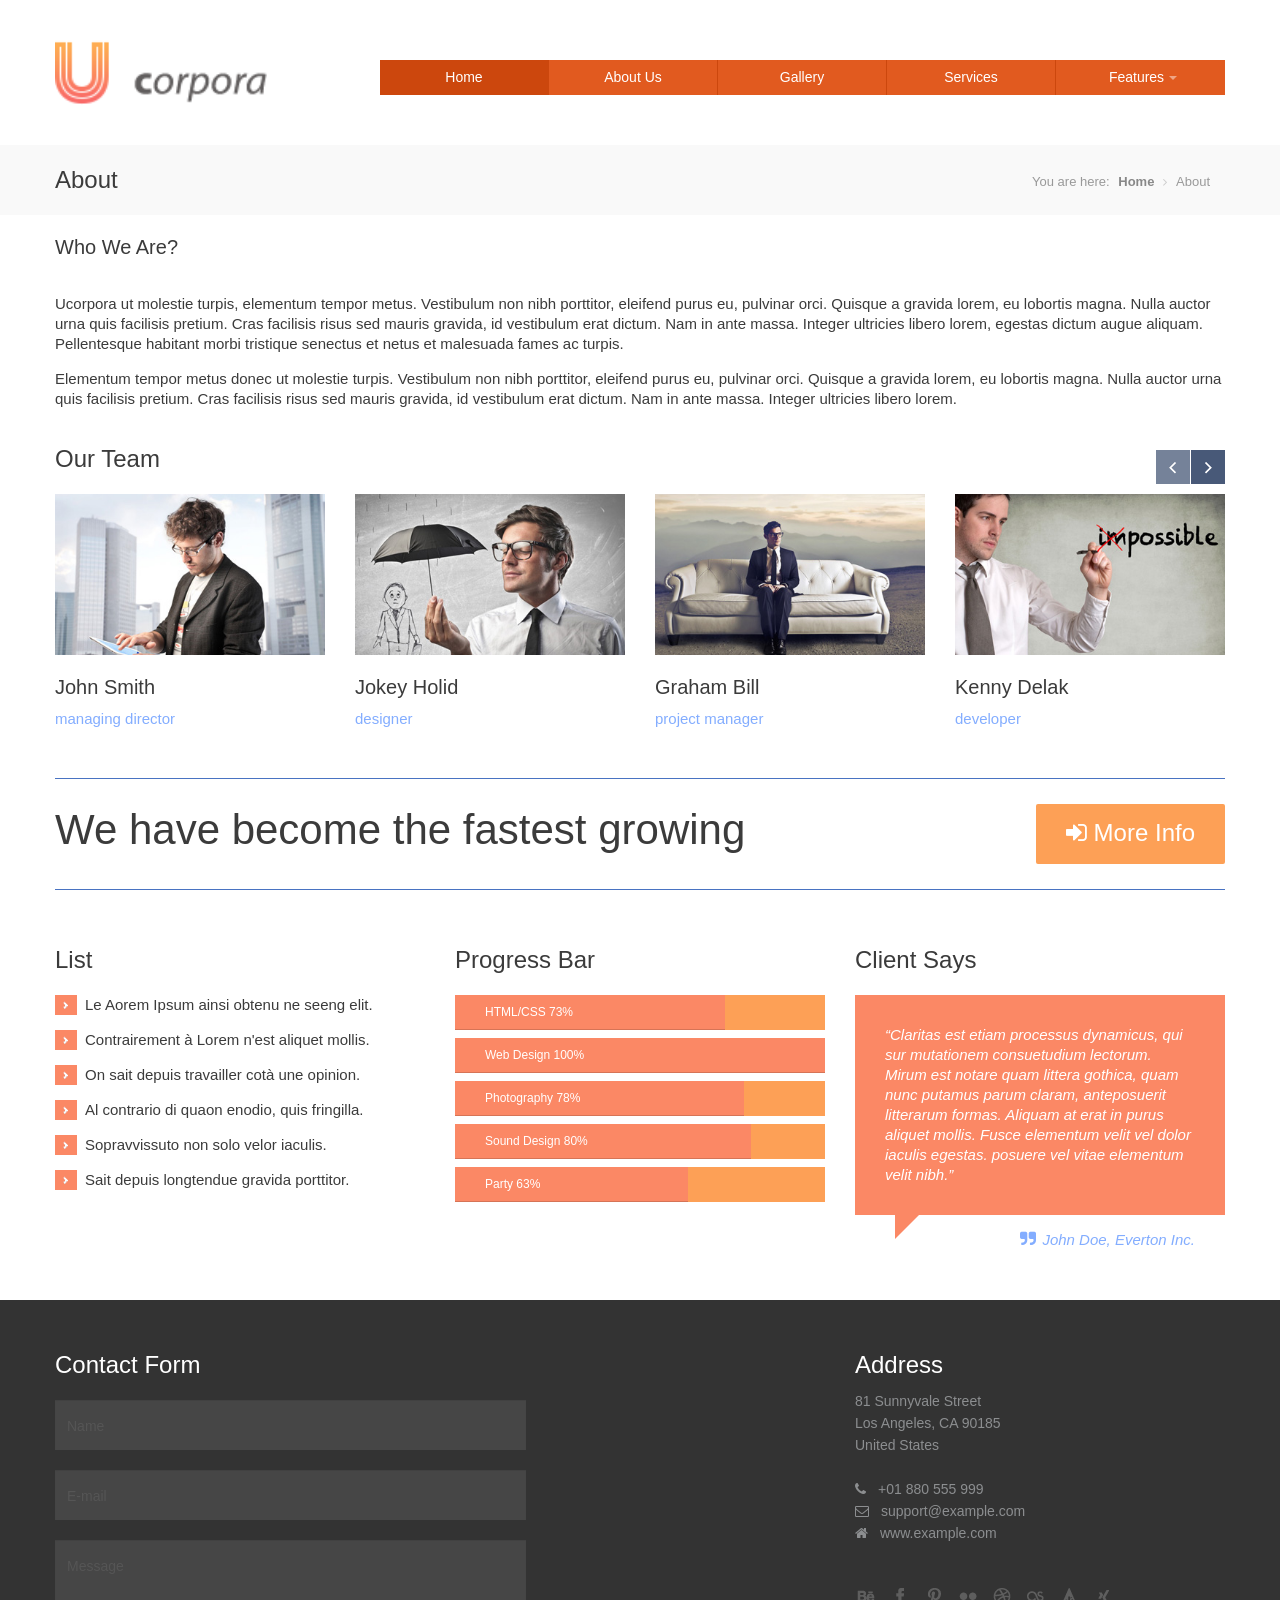
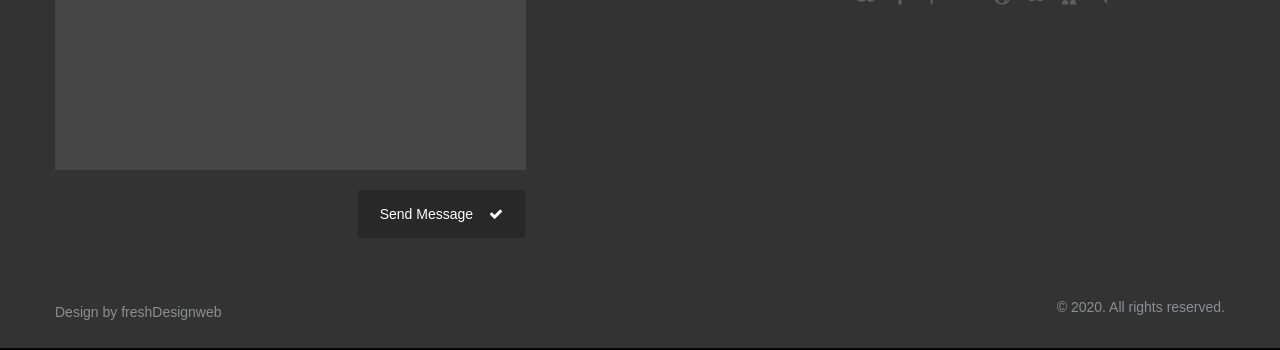
==== src/main/resources/public/about-us.htm @ b5a50661 "first commit" ====
<!DOCTYPE html>
<!--[if lt IE 7 ]><html class="ie ie6" lang="en"> <![endif]-->
<!--[if IE 7 ]><html class="ie ie7" lang="en"> <![endif]-->
<!--[if IE 8 ]><html class="ie ie8" lang="en"> <![endif]-->
<!--[if (gte IE 9)|!(IE)]><!--><html class="not-ie" lang="en"> <!--<![endif]-->
<!--
	ucorpora by freshdesignweb.com
	Twitter: https://twitter.com/freshdesignweb
	https://www.freshdesignweb.com/ucorpora/
-->
<head>
	<!-- Basic Meta Tags -->
  <meta charset="utf-8">
  <title>Ucorpora About US</title>
	<meta name="description" content="ucorpora about us - Free Business Corporate HTML Template">
	<meta name="keywords" content="ucorpora, ucorpora about, theme, template, corporate, clean, modern, bootstrap, creative, design">
  <meta name="viewport" content="width=device-width, initial-scale=1.0">
  <!--[if (gte IE 9)|!(IE)]>
    <meta http-equiv="X-UA-Compatible" content="IE=edge">
    <meta http-equiv="Content-Type" content="text/html;charset=utf-8">
  <![endif]--> 

  <!-- Favicon -->
  <link href="img/favicon.ico" rel="icon" type="image/png">

  <!-- Styles -->
  <link href="css/styles.css" rel="stylesheet">
  <link href="css/bootstrap-override.css" rel="stylesheet">

  <!-- Font Avesome Styles -->
  <link href="css/font-awesome/font-awesome.css" rel="stylesheet">
	<!--[if IE 7]>
		<link href="css/font-awesome/font-awesome-ie7.min.css" rel="stylesheet">
	<![endif]-->

  <!-- FlexSlider Style -->
  <link rel="stylesheet" href="css/flexslider.css" type="text/css" media="screen">

	<!-- Internet Explorer condition - HTML5 shim, for IE6-8 support of HTML5 elements -->
	<!--[if lt IE 9]>
		<script src="http://html5shim.googlecode.com/svn/trunk/html5.js"></script>
	<![endif]-->   

</head>       
<body>
  <!-- Header -->
  <header id="header">
    <div class="container">
      <div class="row t-container">

        <!-- Logo -->
        <div class="span3">
          <div class="logo">
            <a href="index.htm"><img src="img/logo-header.png" alt=""></a>
          </div>            
        </div>

        <div class="span9">
          <div class="row space60"></div>
             <nav id="nav" role="navigation">
               	<a href="#nav" title="Show navigation">Show navigation</a>
	            <a href="#" title="Hide navigation">Hide navigation</a>
	            <ul class="clearfix">
	           	<li class="active"><a href="index.htm" title="">Home</a></li>
                <li><a href="about-us.htm" title="">About Us</a></li>                
                <li><a href="gallery.htm" title="">Gallery</a></li>
                <li><a href="services.htm" title="">Services</a></li>
                <li><a href="components.htm" title=""><span>Features</span></a>
  			      <ul> <!-- Submenu -->
                      <li><a href="components.htm" title="">Components</a></li>
                      <li><a href="blog.htm" title="">Blog</a></li>
                      <li><a href="blog-detail.htm" title="">Blog Detail</a></li>
                      <li><a href="contact.htm" title="">Contact</a></li>
  		         </ul> <!-- End Submenu -->      
               </li>
	           </ul>
          </nav>
         </div> 
      </div> 
       <div class="row space40"></div>
  </div> 
</header><!-- Header End -->

<!-- Titlebar
================================================== -->
<section id="titlebar">
	<!-- Container -->
	<div class="container">
	
		<div class="eight columns">
			<h3 class="left">About</h3>
		</div>
		
		<div class="eight columns">
			<nav id="breadcrumbs">
				<ul>
					<li>You are here:</li>
					<li><a href="#">Home</a></li>
					<li>About</li>
				</ul>
			</nav>
		</div>

	</div>
	<!-- Container / End -->
</section>

  <!-- Content -->
  <div id="content">
    <div class="container">

      <div class="row">
        <div class="span12">
          <h4>Who We Are?</h4>
          <p>Ucorpora ut molestie turpis, elementum tempor metus. Vestibulum non nibh porttitor, eleifend purus eu, pulvinar orci. Quisque a gravida lorem, eu lobortis magna. Nulla auctor urna quis facilisis pretium. Cras facilisis risus sed mauris gravida, id vestibulum erat dictum. Nam in ante massa. Integer ultricies libero lorem, egestas dictum augue aliquam. Pellentesque habitant morbi tristique senectus et netus et malesuada fames ac turpis.</p>

<p>Elementum tempor metus donec ut molestie turpis. Vestibulum non nibh porttitor, eleifend purus eu, pulvinar orci. Quisque a gravida lorem, eu lobortis magna. Nulla auctor urna quis facilisis pretium. Cras facilisis risus sed mauris gravida, id vestibulum erat dictum. Nam in ante massa. Integer ultricies libero lorem.</p>   
          <!-- Our Team -->      
          <h3>Our Team</h3>
                
          <div  class="slider2 team flexslider">
            <ul class="slides">
              <li>
                <div class="row">
                                  
                  <a href="#">
                    <div class="span3 square-1">
                      <div class="img-container">
                        <img src="img/our-team/1.jpg" alt="">
                        <div class="img-bg-icon"></div>
                      </div>
                      <h4>John Smith</h4>
                        managing director  
                    </div>
                  </a>
                  
                  <a href="#">
                    <div class="span3 square-1">
                      <div class="img-container">
                        <img src="img/our-team/2.jpg" alt="">
                        <div class="img-bg-icon"></div>
                      </div>
                      <h4>Jokey Holid</h4>
                        designer
                    </div>
                  </a>
                  
                  <a href="#">
                    <div class="span3 square-1">
                      <div class="img-container">
                        <img src="img/our-team/3.jpg" alt="">
                        <div class="img-bg-icon"></div>
                      </div>
                      <h4>Graham Bill</h4>
                        project manager 
                    </div>
                  </a>
                  
                  <a href="#">
                    <div class="span3 square-1">
                      <div class="img-container">
                        <img src="img/our-team/4.jpg" alt="">
                        <div class="img-bg-icon"></div>
                      </div>
                      <h4>Kenny Delak </h4>
                        developer
                    </div>
                  </a>
                  
                </div> 
              </li>
              <li>
                <div class="row">
                
                  <a href="#">
                    <div class="span3 square-1">
                      <div class="img-container">
                        <img src="img/our-team/3.jpg" alt="">
                        <div class="img-bg-icon"></div>
                      </div>
                      <h4>Joe Ganesha</h4>
                        founder
                    </div>
                  </a>
                  
                  <a href="#">
                    <div class="span3 square-1">
                      <div class="img-container">
                        <img src="img/our-team/4.jpg" alt="">
                        <div class="img-bg-icon"></div>
                      </div>
                      <h4>Mario Balio</h4>
                        programmer 
                    </div>
                  </a>
                  
                  <a href="#">
                    <div class="span3 square-1">
                      <div class="img-container">
                        <img src="img/our-team/1.jpg" alt="">
                        <div class="img-bg-icon"></div>
                      </div>
                      <h4>Jane Buckler</h4>
                        junior designer
                    </div>
                  </a>
                  
                  <a href="#">
                    <div class="span3 square-1">
                      <div class="img-container">
                        <img src="img/our-team/2.jpg" alt="">
                        <div class="img-bg-icon"></div>
                      </div>
                      <h4>Zeda Junar</h4>
                        analyst
                    </div>
                  </a>
                  
                </div> 
              </li>
            </ul>
          </div>
          <!-- Our Team End -->      
          
          <!-- Typography Row -->
          <div class="row t-row">
            <!-- Line -->
            <div class="span12"><hr></div>
            <div class="span9">
              <h2>We have become the fastest growing</h2>
            </div>
            <div class="span3">
              <!-- Button -->
              <div class="btn btn-blue f-right">
                <!-- Title -->
                <h3><i class="icon-signin hidden-tablet"></i> More Info</h3>
              </div>
            </div>
            <div class="space30 visible-phone"></div>
            <!-- Line -->
            <div class="span12"><hr></div>
          </div>
          <!-- Typography Row End-->

          <div class="row space10"></div>  

          <div class="row">
            <!-- List -->    
            <div class="span4"> 
              <h3>List</h3>
              <ul class="list-a">
                <li>Le Aorem Ipsum ainsi obtenu ne seeng elit.</li>
                <li>Contrairement à Lorem n'est aliquet mollis.</li>
                <li>On sait depuis travailler cotà une opinion.</li>
                <li>Al contrario di quaon enodio, quis fringilla.</li>
                <li>Sopravvissuto non solo velor iaculis.</li>
                <li>Sait depuis longtendue gravida porttitor.</li>
              </ul>   
            </div>
            <!-- List End -->    
            
            <!-- Progress Bar -->    
            <div class="span4">
              <h3>Progress Bar</h3>
              <div class="progress">
                <div class="bar" style="width: 73%;">HTML/CSS 73%</div>
              </div>  
              <div class="progress">
                <div class="bar" style="width: 100%;">Web Design 100%</div>
              </div>  
              <div class="progress">
                <div class="bar" style="width: 78%;">Photography 78%</div>
              </div>  
              <div class="progress">
                <div class="bar" style="width: 80%;">Sound Design 80%</div>
              </div>  
              <div class="progress">
                <div class="bar" style="width: 63%;">Party 63%</div>
              </div>  
            </div>
            <!-- Progress Bar End --> 
  
            <!-- Client Says --> 
            <div class="span4">
              <h3>Client Says</h3> 
              <div class="client-says">            
                “Claritas est etiam processus dynamicus, qui sur mutationem consuetudium lectorum. Mirum est notare quam littera gothica, quam nunc putamus parum claram, anteposuerit litterarum formas. Aliquam at erat in purus aliquet mollis. Fusce elementum velit vel dolor iaculis egestas. posuere vel vitae  elementum velit nibh.”
              </div>
              <div class="client-says-2">
                <div class="quotes">
                  <i class="icon-quote-right"></i>John Doe, Everton Inc.
                </div>  
              </div> 
            </div>
            <!-- Client Says End --> 
          </div> 
                                   
          <div class="row space50"></div>  
        </div>
      </div>
    </div>
  </div>
  <!-- Content End -->
  
  <!-- Footer -->
  <footer id="footer">
    <div class="container">
      <div class="row">
        <div class="span5">
        <h3>Contact Form</h3>
        <div>         
          <form class="form-main" name="ajax-form" id="ajax-form" action="#" method="post">
            <div id="ajaxsuccess">E-mail was successfully sent.</div> 
            <div class="error" id="err-name">Please enter name</div>
            <input name="name" id="name" type="text" value="Name" onfocus="if(this.value == 'Name') this.value='';" onblur="if(this.value == '') this.value='Name';">
            
            <div class="error" id="err-email">Please enter e-mail</div>
		        <div class="error" id="err-emailvld">E-mail is not a valid format</div>
            <input  name="email" id="email" type="text" value="E-mail" onfocus="if(this.value == 'E-mail') this.value='';" onblur="if(this.value == '') this.value='E-mail';">

            <div class="error" id="err-message">Please enter message</div>
            <textarea  name="message" id="message" onfocus="if(this.value == 'Message') this.value='';" onblur="if(this.value == '') this.value='Message';">Message</textarea><br>
            <div>
            	<div class="error" id="err-form">There was a problem validating the form please check!</div>
            	<div class="error" id="err-timedout">The connection to the server timed out!</div>
            	<div class="error" id="err-state"></div>
            </div>
            <button id="send" class="btn f-right">Send Message <i class="icon-ok"></i></button>
          </form>
        </div>
        </div>
        <div class="span3 offset3">
          <h3>Address</h3>
          81 Sunnyvale Street<br>
          Los Angeles, CA 90185<br>
          United States<br>
          <br>
          <i class="icon-phone"></i>+01 880 555 999<br>
          <i class="icon-envelope"></i><a href="mailto:support@example.com">support@example.com</a><br>
          <i class="icon-home"></i><a href="#">www.example.com</a>
          
          <div class="row space40"></div>  

          <a href="#" class="social-network sn2 behance"></a>
          <a href="#" class="social-network sn2 facebook"></a>
          <a href="#" class="social-network sn2 pinterest"></a>
          <a href="#" class="social-network sn2 flickr"></a>
          <a href="#" class="social-network sn2 dribbble"></a>
          <a href="#" class="social-network sn2 lastfm"></a>
          <a href="#" class="social-network sn2 forrst"></a>
          <a href="#" class="social-network sn2 xing"></a>      
        </div>
      </div>
      
      <div class="row space50"></div>
      <div class="row">
        <div class="span6">
          <div class="logo-footer">
            Design by <a href="https://www.freshdesignweb.com">freshDesignweb</a>
          </div>                       
        </div>
        <div class="span6 right">
          &copy; 2020. All rights reserved.
        </div>
      </div>

    </div>
  </footer>
  <!-- Footer End -->

  <!-- JavaScripts -->
  <script type="text/javascript" src="js/jquery-1.8.3.min.js"></script> 
  <script type="text/javascript" src="js/bootstrap.min.js"></script>  
  <script type="text/javascript" src="js/functions.js"></script>
  <script type="text/javascript" defer src="js/jquery.flexslider.js"></script>

</body>
</html>
---- src/main/resources/public/css/styles.css ----
/* --------------------------------------------------------	*/
/*	Twitter Bootstrap */
/*	Responsive media queries */
/*	freshdesignweb.com */
/* --------------------------------------------------------	*/

@import url("bootstrap.min.css");
@import url("bootstrap-responsive.min.css");

/* --------------------------------------------------------	*/
/*	Base */
/* --------------------------------------------------------	*/

::-moz-selection { background: #999; color: #fff; text-shadow: none; }
::selection { background: #999; color: #fff; text-shadow: none; }
:focus { outline-color: transparent!important; outline-style: none!important; }

html {
	overflow-y:scroll;
	background:#fff;	
}

body {
	margin: 0;
	padding: 0;                      
  font-family: 'Source Sans Pro', sans-serif;
	font-size: 15px;
	line-height: 20px;
	color: #3b3b3b;
	-webkit-font-smoothing: subpixel-antialiased;
	-webkit-text-size-adjust: 100%;	
	cursor:default;
  background:#fff;
}

h1, h2, h3, h4, h5, h6 {
  position:relative;
  font-family: 'Titillium Web', sans-serif; 
  font-weight: 200;
  line-height: 1.25;
  color: #3b3b3b;
  margin:0px;
  padding: 20px 0;
  clear:both;
}

h1, h2 {
  font-size:42px;
  padding: 20px 0 10px 0;
}

h1 {
  color:#3b3b3b;
}

h2 {
}

h3 {
  font-size:24px;
  line-height:30px;  
}

h4 {
  font-size:20px;
  line-height:24px;
  font-weight:500;
}

h5, h6 {
  font-size:20px;
  line-height:26px;
}    

hr {
  height:1px;
  border:0px;
  background:#4973c2;
  margin:25px 0 25px 0;
  clear:both;
}

p {
  margin:15px 0;
}

blockquote {        
  color:#83adff;
  margin:15px 0px;
  border-left:5px solid #fda056; 
}

a {
  color:#fff;
  text-decoration:none;
}

a:hover {
  color:#fff;
  text-decoration:none;
}

img {
  width:100%;
}

/* --------------------------------------------------------	*/
/*	Main Classes */
/* --------------------------------------------------------	*/

.white {
  color:#fff;
}
.left{
	float:left;
}
.blue{
  color:#fda056;
}

.blue2{
  color:#e4f2ff;
}

.blue-dark{
  color:#fb8865;
}

.bold {
  font-weight:bold;
}

.normal {
  font-weight:normal;
}

.space5 {
  height:5px;
  clear:both;
}

.space10 {
  height:10px;
  clear:both;
}

.space15 {
  height:15px;
  clear:both;
}

.space20 {
  height:20px;
  clear:both;
}

.space25 {
  height:25px;
  clear:both;
}

.space30 {
  height:30px;
  clear:both;
}

.space40 {
  height:40px;
  clear:both;
}

.space50 {
  height:50px;
  clear:both;
}

.space60 {
  height:60px;
  clear:both;
}

.space70 {
  height:70px;
  clear:both;
}

.space80 {
  height:80px;
  clear:both;
}

.space90 {
  height:90px;
  clear:both;
}

.space100 {
  height:100px;
  clear:both;
}

.left {
  text-align:left;
}

.right {
  text-align:right;
}

.f-left {
  float:left !important;
}

.f-right {
  float:right;
}

.f-center {
  text-align: center; }
  
.f-hr{
  border-bottom:1px solid #CCC;
  padding:10px;
  width:50%;
  margin:0 auto;
}
  
.pad1 {
  padding-top:6px;
}

.pad2 {
  padding-top:18px;
}

.p-t-0{
  padding-top:0px;
}

.pos-r {
  position:relative;
}

.c-b {
  clear:both;
}

.o-h {
  overflow:hidden;
}

/* --------------------------------------------------------	*/
/*  Header  */
/* --------------------------------------------------------	*/

header {
  position:relative;
  display:block;
}

.t-container {
  position:relative;
}

.texture {
  position:absolute;
  top:0px;
  left:-210px;
  width:751px;
  height:596px;
}

.logo {
  position:relative;
  margin-top:7px;
}

.head-info {
  font-size:16px;
  line-height:22px;
}

  /* --------------------------------------------------------	*/
  /*  Slider  */
  /* --------------------------------------------------------	*/
    
  .slider1 {
    width:100%;
    border-bottom:0px;
  }

/* --------------------------------------------------------	*/
/*	Navigation */
/* --------------------------------------------------------	*/

		#nav
		{
			font-family: 'Open Sans', sans-serif;
			position:relative;
			z-index: 1000;
		}

			#nav > a
			{
				display: none;
			}

			#nav li
			{
				position: relative;
				list-style:none;
			}
				#nav li a
				{
					color: #fff;
					display: block;
				}
				#nav li a:active
				{
					background-color: #c00 !important;
				}

			#nav span:after
			{
				width: 0;
				height: 0;
				border: 0.313em solid transparent; /* 5 */
				border-bottom: none;
				border-top-color: #efa585;
				content: '';
				vertical-align: middle;
				display: inline-block;
				position: relative;
				right: -0.313em; /* 5 */
			}

			/* first level */

			#nav > ul
			{
				background-color: #e15a1f;
			}
				#nav > ul > li
				{
					width: 20%;
					height: 100%;
					float: left;
				}
					#nav > ul > li > a
					{
						height: 100%;
						font-size: 14px; /* 24 */
						line-height: 2.5em; /* 60 (24) */
						text-align: center;
					}
						#nav > ul > li:not( :last-child ) > a
						{
							border-right: 1px solid #cc470d;
						}
						#nav > ul > li:hover > a,
						#nav > ul:not( :hover ) > li.active > a
						{
							background-color: #cc470d;
						}


				/* second level */

				#nav li ul
				{
					background-color: #cc470d;
					display: none;
					position: absolute;
					top: 100%;
					margin-left:-0px;
					width:100%;
				}
					#nav li:hover ul
					{
						display: block;
						left: 0;
						right: 0;
					}
						#nav li:not( :first-child ):hover ul
						{
							left: -1px;
						}
						#nav li ul a
						{
							border-top: 1px solid #e15a1f;
							padding: 5px; /* 15 (20) */
						}
							#nav li ul li a:hover,
							#nav li ul:not( :hover ) li.active a
							{
								background-color: #e15a1f;
							}


		@media only screen and ( max-width: 62.5em ) /* 1000 */
		{
			#nav
			{
				width: 100%;
				position: relative;
				margin: 0;
			}
			.logo{
				margin:0 auto;
			}
		}

		@media only screen and ( max-width: 40em ) /* 640 */
		{
			html
			{
				font-size: 75%; /* 12 */
			}

			#nav
			{
				position: relative;
				top: auto;
				left:auto;
			}
				#nav > a
				{
					width: 3.125em; /* 50 */
					height: 3.125em; /* 50 */
					text-align: left;
					text-indent: -9999px;
					background-color: #e15a1f;
					position: relative;
				}
					#nav > a:before,
					#nav > a:after
					{
						position: absolute;
						border: 2px solid #fff;
						top: 35%;
						left: 25%;
						right: 25%;
						content: '';
					}
					#nav > a:after
					{
						top: 60%;
					}

				#nav:not( :target ) > a:first-of-type,
				#nav:target > a:last-of-type
				{
					display: block;
				}


			/* first level */

			#nav > ul
			{
				height: auto;
				display: none;
				position: absolute;
				left: 0;
				right: 0;
			}
				#nav:target > ul
				{
					display: block;
				}
				#nav > ul > li
				{
					width: 100%;
					float: none;
				}
					#nav > ul > li > a
					{
						height: auto;
						text-align: left;
						padding: 0 0.833em; /* 20 (24) */
					}
						#nav > ul > li:not( :last-child ) > a
						{
							border-right: none;
							border-bottom: 1px solid #cc470d;
						}


				/* second level */

				#nav li ul
				{
					position: static;
					padding: 1.25em; /* 20 */
					padding-top: 0;
				}
}

/* --------------------------------------------------------	*/
/*  Content  */
/* --------------------------------------------------------	*/

#content {
  position:relative;
}

/* --------------------------------------------------------	*/
/*  Home  */
/* --------------------------------------------------------	*/

.ic-1 {     
  width:45px;  
  height:30px;
  font-size:34px;
  float:left;
}

.ic-1 i {
  color:#fb8865;
}
   
.title-1 {
  color:#3c3c3c;
  float:left;
  font-size:16px;
  line-height:30px;
}

.title-1 h4 {
  padding-top:4px;
}

.text-1 {     
  padding-left:45px;
  clear:both;
}

.title-2 {
  font-size:16px;
  padding:15px 0;
}

.square-1 {
  color:#83adff;
  padding-bottom:24px; 
}

.square-1 img {
  -webkit-transition: all .3s ease;
}

.square-1:hover img {
  opacity:0.3;
  filter:alpha(opacity=30); /* For IE8 and earlier */
  -webkit-transition: all .4s ease;
}

.img-container {
  position:relative;
}

.img-bg-icon {
  position:absolute;
  top:0px;
  left:0px;
  width:100%;
  height:100%;
  background: url(../img/zoom-icon.png) center center no-repeat;
  cursor:pointer;
  display:none;
}

.square-1:hover .img-bg-icon {
  display:block;
} 

.h-button {
  position:absolute;
  height:auto !important;
}

.h-button h3 {
  padding:15px 20px;
  font-size:22px;
}

/* --------------------------------------------------------	*/
/*  About Us  */
/* --------------------------------------------------------	*/

.t-row h2 {
  padding:0px;
}

.t-row h3 {
  padding-top:14px;
}

.t-row .btn {
  height:60px;
  margin:0;
  padding-right:30px;
  padding-left:30px;
}

.team h4{
  padding-bottom:10px;
}
  
/* --------------------------------------------------------	*/
/*  Lists  */
/* --------------------------------------------------------	*/

.list-a, .list-b, .list-c {
  padding:0px;
  margin:0px;
}

.list-a li {
  list-style:none;
  padding-left:30px;
  margin-bottom:15px;
  background: url(../img/arrow4.png) left center no-repeat;
}

.list-b li {
  list-style:none;
  margin-bottom:10px;
}

.list-b i {
  color:#fb8865;
  padding-right:4px;
}

.list-c i {
  font-size:10px;
  padding-right:4px;
}

.list-c li {
  list-style:none;
  margin-bottom:4px;
}

.list-c a {
  color:#83adff;
  text-decoration:none;
}

.list-c a:hover {
  color:#fff;
  text-decoration:none;
}

/* --------------------------------------------------------	*/
/*  Client Says  */
/* --------------------------------------------------------	*/

.client-says {
  position: relative;
  font-style:italic;
  color:#FFF;
  border:0px;
  padding:30px;
  background:#fb8865;
}

.client-says:after {
	content: ' ';
	position: absolute;
	width: 0;
	height: 0;
	left: 40px;
	bottom: -24px;
	border: 12px solid;
	border-color: #fb8865 transparent transparent #fb8865;
}

.client-says-2 {
  position:relative;
  font-style:italic;
  color:#83adff;
  text-align:right;
  padding-top:15px;
  padding-right:30px;
}

.quotes {
  float:right;
}

.quotes i {
  font-size:17px;
  padding-right:6px;
}

/* --------------------------------------------------------	*/
/*  Progress Bar  */
/* --------------------------------------------------------	*/

.progress {
  height:35px;
  border-radius:0px;
  background: #fda056 !important; 
  -webkit-box-shadow:rgba(0, 0, 0, 0) 0 0 0 inset;
  margin-bottom:8px;
}

.bar {
  height:35px;
  line-height:35px;
  background:#fb8865 !important;
  border:0px;
  -webkit-box-shadow:rgba(0, 0, 0, 0) 0 0 0 inset;
  text-shadow: none !important;
  text-align:left !important;
  padding-left:30px !important;
}
 
/* --------------------------------------------------------	*/
/*  Buttons  */
/* --------------------------------------------------------	*/
  
.btn {
  color:#fff;
  background:#fb8865;
  height:48px;
  line-height:48px;
  padding:0px 22px;
  text-shadow:none;
  border-radius:2px;
  -webkit-box-shadow:rgba(0, 0, 0, 0) 0 0 0 !important;
  box-shadow:rgba(0, 0, 0, 0) 0 0 0 !important;
  border:0px;
  margin-bottom:8px;
}
.btn h3{
	color:#FFF;
}
.btn:hover {
  color:#fff;
  background:#fda056;
}

.btn-blue {
  background:#fda056;
} 

.btn-blue:hover {
  background:#83adff;
} 

.btn-gray {
  background:#3b3b3b;
} 

.btn-gray:hover {
  background:#fda056;
} 

/* --------------------------------------------------------	*/
/*  Accordion  */
/* --------------------------------------------------------	*/

.accordion-group {
  border-radius:0px !important;
  border:0px;
  margin-bottom:1px !important;
}
 
.accordion-heading {
  color:#393838;
  background:#e9edeb; 
}
.accordion-heading a{
  color:#393838;
}
.accordion-inner {
  color:#393838;
  background:#f9f9f9;
  border:0px;
  padding:30px 20px !important;     
}

.accordion-toggle {
  padding:20px !important;
}

/* --------------------------------------------------------	*/
/*  Tabs  */
/* --------------------------------------------------------	*/

.nav-tabs {
  border:0px;
  margin-bottom:0px;
}

.tab-content h3 {
  padding-bottom:0px;
}

.nav-tabs li a {
  border-radius:0px;
  border:0px;
  color:#3b3b3b;
  background:#e9edeb;
  padding:20px;
}

.nav-tabs li a:hover {
  background:#fb8865;
}

.tab-content {
  background:#f9f9f9;
  padding: 0px 20px;
  padding-bottom:10px;   
}

.nav-tabs > .active > a, .nav-tabs > .active > a:hover {
  background-color:#f9f9f9;
  border-color:#e9edeb #e9edeb  transparent;
  border-style:solid;
  color:#3b3b3b;
}
     
/* --------------------------------------------------------	*/
/*  Alerts  */
/* --------------------------------------------------------	*/
       
.alert {
  margin-bottom:9px;
  padding:20px 40px 20px 20px;
  color:#789ab9;
  background:#e4f2ff;
  border-radius:0px;
  border:0px !important;
  text-shadow:none !important;
}
  
.alert-error {
  color:#fff;
  background:#ff5a5a;
}

.alert-info {
  color:#7f7e00;
  background:#dfde88;
}

.alert-success {
  color:#fff;
  background:#6ac663;
}

/* --------------------------------------------------------	*/
/*  Icons  */
/* --------------------------------------------------------	*/

.icons-s1 {
  font-size:34px;
}

.icons-s2 {
  font-size:28px;
}

.icons-s3 {
  font-size:22px;
}

.icons-s4 {
  font-size:16px;
}

/* --------------------------------------------------------	*/
/*  Tables  */
/* --------------------------------------------------------	*/

table {
  width:100%;
  border-radius:0px !important;
  border:0px !important;
  border-collapse:collapse !important;
}

th {
  color:#fff;
  background:#fda056;
  border-radius:0px !important;
  border:1px solid #3b3b3b !important;
  font-weight:normal !important;
  padding:15px 20px !important;
}

td {
  color:#83adff;
  background:#fb8865;
  border-radius:0px !important;
  border:1px solid #3b3b3b !important;
  padding:15px 20px !important;
}

table a:hover{
  text-decoration:none;
}
        
/* --------------------------------------------------------	*/
/*  Forms  */
/* --------------------------------------------------------	*/

.form-main input, .form-main textarea {
  position:relative;
  height:20px;
  width:95%;
  padding:16px 12px 14px 12px; 
  margin-top:10px;
  background:#464646;
  border-radius:0px;
  border:0px;
}

.form-main textarea {
  height:200px;
  resize:none;
}

.error {
	color: white;
	display: none;
}

#ajaxsuccess {
	color: #fda056;
  font-size:18px;
  font-weight:bold;
	width: 100%;
	display: none;
  clear:both;
}
.clear{
	clear:both;}
	
/* --------------------------------------------------------	*/
/*  Paging  */
/* --------------------------------------------------------	*/

.paging {
  width:30px;
  height:30px;
  line-height:30px;
  text-align:center;
  font-size:13px;
  color:#fff;
  background:#fda056;
  float:right;
  margin-bottom:5px;
  margin-right:1px;
}

.paging:hover {
  color:#fff;
  background:#101d35;
  text-decoration:none;
}

/* --------------------------------------------------------	*/
/*  Blog Detail  */
/* --------------------------------------------------------	*/

.blog-icon {
  font-size:30px;
  color:#fb8865;
  width:30px;
  height:30px;
}

.post-d-info i {
  padding:0px 5px;
}

.post-d-info h2 {
  padding-bottom:15px;
}

.post-d-info a:hover {
  text-decoration:none !important;
}     
  
  /* --------------------------------------------------------	*/
  /*  Comments  */
  /* --------------------------------------------------------	*/
  
  .comment-title h2, .contact-form-title h2 {
    padding-bottom:5px;
  }

  .comment {
    margin-bottom:30px;
    padding-left:50px;
    background:url(../img/comment-img.png) left 4px no-repeat;
  }

  .comment-author {
    color:#fff;
    font-weight:bold;
  }
  
  .comment-date {
    color:#fff;
  }
  
  .c-margin-2 {
    margin-left:50px;
  }
  
  .c-margin-3 {
    margin-left:100px;
  }
  
  .thank {
    padding-top:12px;
  }   
  
  .form-comment input, .form-comment textarea {
    width:93.4%;
    color:#fff;
    background:#fb8865;
    margin-top:10px;
    padding:8px 12px !important;
    border:0px;
    border-radius:0px;
  }    
  
  .form-comment textarea {
    width:96.9%;  
    height:150px;
    resize:none;
  }   
    
/* --------------------------------------------------------	*/
/*  Pricing Tables  */
/* --------------------------------------------------------	*/

.pricing-tables table {
  width:100%;
  background:transparent;
  border:0px !important;
}

.pricing-tables th {
  font-size:16px;
  font-weight:bold;
  background:#fda056;
  text-align:center;
  padding: 30px !important;
}

.pricing-tables td {
  padding:8px 0px;
  color:#7c7e7e;
  background:#fff;
  border-bottom:1px solid #f9f9f9 !important;
  text-align:center;
}

.pricing-tables .plan-title  {
  font-family: 'Titillium Web', sans-serif; 
  font-weight: 200;
  font-size:24px;
  line-height:30px;
 	color: #fff;     
}

.price {
  font-size:36px !important;
  padding-top:36px;   
  line-height:30px;
}

.price2 {
  position:relative;
  top:-8px;
  font-size:14px;
}

.pricing-tables .table-footer {
  font-size:16px;
  color:#fff !important;
  background:#fda056 !important;
  padding:44px 0px !important;
  border:0px !important;
}

.pricing-tables .active th, .pricing-tables .active .table-footer {
  color:#fff;
  background:#fb8865 !important;
}

.pricing-tables .active td {
  color:#fda056;
}

.pricing-tables .active .table-footer {
  border:0px;
  background:#fb8865 !important;
}

/* --------------------------------------------------------	*/
/*  Contact  */
/* --------------------------------------------------------	*/

#map {
  position:relative;
  width:100%;
  height:270px;
  padding:0px;
  border:0px;
}

/* --------------------------------------------------------	*/
/*  Side Bar  */
/* --------------------------------------------------------	*/

  /* --------------------------------------------------------	*/
  /*  Search  */
  /* --------------------------------------------------------	*/
  
  .search-box{
    position:relative;
  }
  
  .search {
    width:80%;
    height:34px;
    color:#fff;
    background:#fb8865;
    border:0px;
    padding-left:5%;
    padding-right:15%;
  }
  
  .search-icon, .search-icon:hover {
    position:absolute;
    font-size:14px;
    top:7px;
    right:12px;
    color:#fff;
    text-decoration:none;    
  }

  /* --------------------------------------------------------	*/
  /*	Flickr Widget */
  /* --------------------------------------------------------	*/
  
  .photo-stream {
    float:left;
    width:60px;
    height:60px;
    border-bottom:0px;
    margin-right:13px;
    margin-bottom:13px;
    overflow:hidden;
  }  

  /* --------------------------------------------------------	*/
  /*  Tags  */
  /* --------------------------------------------------------	*/
  
  .tag {
    height:20px;
    font-size:13px;
    color:#fff;
    background:#fda056;
    padding:5px 13px 4px 13px;
    margin-right:10px;
    margin-bottom:10px;
    float:left;
  }
  
  .tag:hover {
    background:#fb8865;
  }

/* --------------------------------------------------------	*/
/*  Testimonials  */
/* --------------------------------------------------------	*/

.testimonials {
  background:#fb8865;
  border:1px solid #3b3b3b;
  padding:30px; 
}

/* --------------------------------------------------------	*/
/*	Gallery */
/* --------------------------------------------------------	*/

.portfolio{
  overflow:hidden;
  margin:0px;
}

.portfolio .span4, .portfolio .span6{
  margin-top:50px;
}

.portfolio .span2, .portfolio .span3{
  margin-top:40px;
}

.portfolio a{
  text-decoration:none;
}

.portfolio li{
  list-style:none;
}

.portfolio-info {
  height:100%;
  background:#f5f7f8;
  border:1px solid #cbcfd1;
  border-bottom:2px solid #cbcfd1;
  padding:30px;
}
  
  /* --------------------------------------------------------	*/
  /*	Gallery Filter */
  /* --------------------------------------------------------	*/

  #portfolio-filter{
    margin:0px;
    overflow:hidden;
  }
    
  #portfolio-filter li {
    list-style:none;
    float:left;
    margin-right:10px;
    margin-top:5px;
    padding:12px 0px;
  }
    
  #portfolio-filter li a {
    padding:12px 15px;
    margin:0px;
    border:0px;
  	color:#fff;
	background: #fda056;
  }
 
  #portfolio-filter li:hover a {
    color:#fff;
    background: #83adff;
    text-decoration:none;
  }
    
  #portfolio-filter li.active a {
    color:#fff;
    background: #fb8865;
  }

	/* --------------------------------------------------------	*/
	/*	Gallery - Isotype (filtering tags) */
	/* --------------------------------------------------------	*/

	.isotope-item {
	  z-index: 2;
	}

	.isotope-hidden.isotope-item {
	  pointer-events: none;
	  z-index: 1;
	}   

	/* Isotope CSS3 transitions */    
	.isotope,	.isotope .isotope-item {
	  -webkit-transition-duration: 0.4s;
		 -moz-transition-duration: 0.4s;
		  -ms-transition-duration: 0.4s;
		   -o-transition-duration: 0.4s;
			  transition-duration: 0.4s;
	}

	.isotope {
	  -webkit-transition-property: height, width;
		 -moz-transition-property: height, width;
		  -ms-transition-property: height, width;
		   -o-transition-property: height, width;
			  transition-property: height, width;
	}

	.isotope .isotope-item {
	  -webkit-transition-property: -webkit-transform, opacity;
		 -moz-transition-property:    -moz-transform, opacity;
		  -ms-transition-property:     -ms-transform, opacity;
		   -o-transition-property:         top, left, opacity;
			  transition-property:         transform, opacity;
	} 

	/* disabling Isotope CSS3 transitions */
	.isotope.no-transition,
	.isotope.no-transition .isotope-item,
	.isotope .isotope-item.no-transition {
	  -webkit-transition-duration: 0s;
		 -moz-transition-duration: 0s;
		  -ms-transition-duration: 0s;
		   -o-transition-duration: 0s;
			  transition-duration: 0s;
	}                                      
/*----------------------------------------------------------*/
/* breadcrumbs */
#titlebar{background:#f9f9f9;}
#breadcrumbs ul{float:right;font-size:13px;margin-top:27px;font-weight:500; padding-left:5px; padding-right:15px;}
#breadcrumbs ul li{display:inline-block;color:#999;margin:0 0 0 5px}
#breadcrumbs ul li:after{content:"";font-family:"FontAwesome";font-size:12px;color:#ccc;margin:0 0 0 9px}
#breadcrumbs ul li:last-child:after,#breadcrumbs ul li:first-child:after{content:"";margin:0}
#breadcrumbs ul li:last-child a,#breadcrumbs ul li a{color:#888;font-weight:600}
#breadcrumbs ul li a:hover{color:#a0a0a0}#breadcrumbs ul li:first-child{padding-right:0;margin-left:0}
#breadcrumbs ul li:first-child,#breadcrumbs ul li:last-child{color:#999;background:0}
#breadcrumbs ul li:last-child{padding:0;background:0}

/* --------------------------------------------------------	*/
/*	Footer */
/* --------------------------------------------------------	*/

#footer {
  position:relative;
  color:#8c8e90;
  font-size:14px;
  line-height:22px;
  padding:30px 41px 20px 41px;
  background:#333333;
  border-bottom:2px solid #060606;
  overflow:hidden;  
}

#footer h2 {
  margin-bottom:0px !important;
  padding-bottom:0px !important;
  padding-top:20px;
  color:#ffffff;
}

#footer h3 {
  padding-bottom:10px !important;
  color:#ffffff;
}

.logo-footer{
  line-height:32px;
}

.logo-footer img{
  width:auto;
  float:left;
  margin-right:20px;
}

#footer a {
  color:#8c8e90;
  text-decoration:none;
}

#footer a.white {
  color:#fff;
}

#footer a:hover, #footer a.white:hover {
  color:#83adff;
  text-decoration:none;       
}

#footer i {
  margin-right:12px;
}

.texture-footer {
  position:absolute;
  top:-30px;
  right:-150px;
}

#footer .btn {
  background:#282828;
  text-shadow:none;
  border-radius:2px;
  -webkit-box-shadow:rgba(255, 255, 255, 00) 0 0 0 inset, rgba(0, 0, 0, 00) 0 0 0;
  background-image:-webkit-linear-gradient(top, #282828, #282828);
  margin-top:10px;
}

#footer .btn:hover {
  background:#3b3b3b;
}

#footer .btn i {
  margin-left:12px;
  margin-right:0px;
}

/* --------------------------------------------------------	*/
/*	Social Networks Icons */
/* --------------------------------------------------------	*/

.social-network { 
	display:inline-block; 
	background: url(../img/social-networks.png) no-repeat top left; 
	width: 24px; 
	height: 24px; 
	background-position-y: 0; 
	-webkit-transition:all 0.2s ease;
	-moz-transition:all 0.2s ease;                                             
	-o-transition:all 0.2s ease;
	-ms-transition:all 0.2s ease;
	transition:all 0.2s ease;
	cursor:pointer;
  border:0px !important;
  margin-right:6px;
}

.sn2 {
	background: url(../img/social-networks-2.png) no-repeat top left; 
}

/* Normal */
.social-network.aim{ background-position: 0 0}
.social-network.amazon{ background-position: -24px 0}
.social-network.apple{ background-position: -48px 0}
.social-network.behance{ background-position: -72px 0}
.social-network.blogger{ background-position: -96px 0}
.social-network.delicious{ background-position: -120px 0}
.social-network.deviantart{ background-position: -144px 0}
.social-network.digg{ background-position: -168px 0}
.social-network.dribbble{ background-position: -192px 0}
.social-network.ebay{ background-position: -216px 0}
.social-network.evernote{ background-position: -240px 0}
.social-network.facebook{ background-position: -264px 0}
.social-network.feedburner{ background-position: -288px 0}
.social-network.flickr{ background-position: -312px 0}
.social-network.forrst{ background-position: -336px 0}
.social-network.foursquare{ background-position: -360px 0}
.social-network.github{ background-position: -384px 0}
.social-network.google{ background-position: -408px 0}
.social-network.gowalla{ background-position: -432px 0}
.social-network.icq{ background-position: -456px 0}
.social-network.itunes{ background-position: -480px 0}
.social-network.lastfm{ background-position: -504px 0}
.social-network.linkedin{ background-position: -528px 0}
.social-network.meetup{ background-position: -552px 0}
.social-network.myspace{ background-position: -576px 0}
.social-network.newsvine{ background-position: -600px 0}
.social-network.openid{ background-position: -624px 0}
.social-network.paypal{ background-position: -648px 0}
.social-network.picasa{ background-position: -672px 0}
.social-network.pinterest{ background-position: -696px 0}
.social-network.posterous{ background-position: -720px 0}
.social-network.reddit{ background-position: -744px 0}
.social-network.rss{ background-position: -768px 0}
.social-network.skype{ background-position: -792px 0}
.social-network.slashdot{ background-position: -816px 0}
.social-network.soundcloud{ background-position: -840px 0}
.social-network.stumbleupon{ background-position: -864px 0}
.social-network.technorati{ background-position: -888px 0}
.social-network.tumblr{ background-position: -912px 0}
.social-network.twitter{ background-position: -936px 0}
.social-network.viddler{ background-position: -960px 0}
.social-network.vimeo{ background-position: -984px 0}
.social-network.virb{ background-position: -1008px 0}
.social-network.wordpress{ background-position: -1032px 0}
.social-network.xing{ background-position: -1056px 0}
.social-network.yahoo{ background-position: -1080px 0}
.social-network.yelp{ background-position: -1104px 0}
.social-network.youtube{ background-position: -1128px 0}
.social-network.zerply{ background-position: -1152px 0}

/* Mouseovers */
.social-network.aim:hover,.active .social-network.aim{ background-position: 0 -24px}
.social-network.amazon:hover,.active .social-network.amazon{ background-position: -24px -24px}
.social-network.apple:hover,.active .social-network.apple{ background-position: -48px -24px}
.social-network.behance:hover,.active .social-network.behance{ background-position: -72px -24px}
.social-network.blogger:hover,.active .social-network.blogger{ background-position: -96px -24px}
.social-network.delicious:hover,.active .social-network.delicious{ background-position: -120px -24px}
.social-network.deviantart:hover,.active .social-network.deviantart{ background-position: -144px -24px}
.social-network.digg:hover,.active .social-network.digg{ background-position: -168px -24px}
.social-network.dribbble:hover,.active .social-network.dribbble{ background-position: -192px -24px}
.social-network.ebay:hover,.active .social-network.ebay{ background-position: -216px -24px}
.social-network.evernote:hover,.active .social-network.evernote{ background-position: -240px -24px}
.social-network.facebook:hover,.active .social-network.facebook{ background-position: -264px -24px}
.social-network.feedburner:hover,.active .social-network.feedburner{ background-position: -288px -24px}
.social-network.flickr:hover,.active .social-network.flickr{ background-position: -312px -24px}
.social-network.forrst:hover,.active .social-network.forrst{ background-position: -336px -24px}
.social-network.foursquare:hover,.active .social-network.foursquare{ background-position: -360px -24px}
.social-network.github:hover,.active .social-network.github{ background-position: -384px -24px}
.social-network.google:hover,.active .social-network.google{ background-position: -408px -24px}
.social-network.gowalla:hover,.active .social-network.gowalla{ background-position: -432px -24px}
.social-network.icq:hover,.active .social-network.icq{ background-position: -456px -24px}
.social-network.itunes:hover,.active .social-network.itunes{ background-position: -480px -24px}
.social-network.lastfm:hover,.active .social-network.lastfm{ background-position: -504px -24px}
.social-network.linkedin:hover,.active .social-network.linkedin{ background-position: -528px -24px}
.social-network.meetup:hover,.active .social-network.meetup{ background-position: -552px -24px}
.social-network.myspace:hover,.active .social-network.myspace{ background-position: -576px -24px}
.social-network.newsvine:hover,.active .social-network.newsvine{ background-position: -600px -24px}
.social-network.openid:hover,.active .social-network.openid{ background-position: -624px -24px}
.social-network.paypal:hover,.active .social-network.paypal{ background-position: -648px -24px}
.social-network.picasa:hover,.active .social-network.picasa{ background-position: -672px -24px}
.social-network.pinterest:hover,.active .social-network.pinterest{ background-position: -696px -24px}
.social-network.posterous:hover,.active .social-network.posterous{ background-position: -720px -24px}
.social-network.reddit:hover,.active .social-network.reddit{ background-position: -744px -24px}
.social-network.rss:hover,.active .social-network.rss{ background-position: -768px -24px}
.social-network.skype:hover,.active .social-network.skype{ background-position: -792px -24px}
.social-network.slashdot:hover,.active .social-network.slashdot{ background-position: -816px -24px}
.social-network.soundcloud:hover,.active .social-network.soundcloud{ background-position: -840px -24px}
.social-network.stumbleupon:hover,.active .social-network.stumbleupon{ background-position: -864px -24px}
.social-network.technorati:hover,.active .social-network.technorati{ background-position: -888px -24px}
.social-network.tumblr:hover,.active .social-network.tumblr{ background-position: -912px -24px}
.social-network.twitter:hover,.active .social-network.twitter{ background-position: -936px -24px}
.social-network.viddler:hover,.active .social-network.viddler{ background-position: -960px -24px}
.social-network.vimeo:hover,.active .social-network.vimeo{ background-position: -984px -24px}
.social-network.virb:hover,.active .social-network.virb{ background-position: -1008px -24px}
.social-network.wordpress:hover,.active .social-network.wordpress{ background-position: -1032px -24px}
.social-network.xing:hover,.active .social-network.xing{ background-position: -1056px -24px}
.social-network.yahoo:hover,.active .social-network.yahoo{ background-position: -1080px -24px}
.social-network.yelp:hover,.active .social-network.yelp{ background-position: -1104px -24px}
.social-network.youtube:hover,.active .social-network.youtube{ background-position: -1128px -24px}
.social-network.zerply:hover,.active .social-network.zerply{ background-position: -1152px -24px}
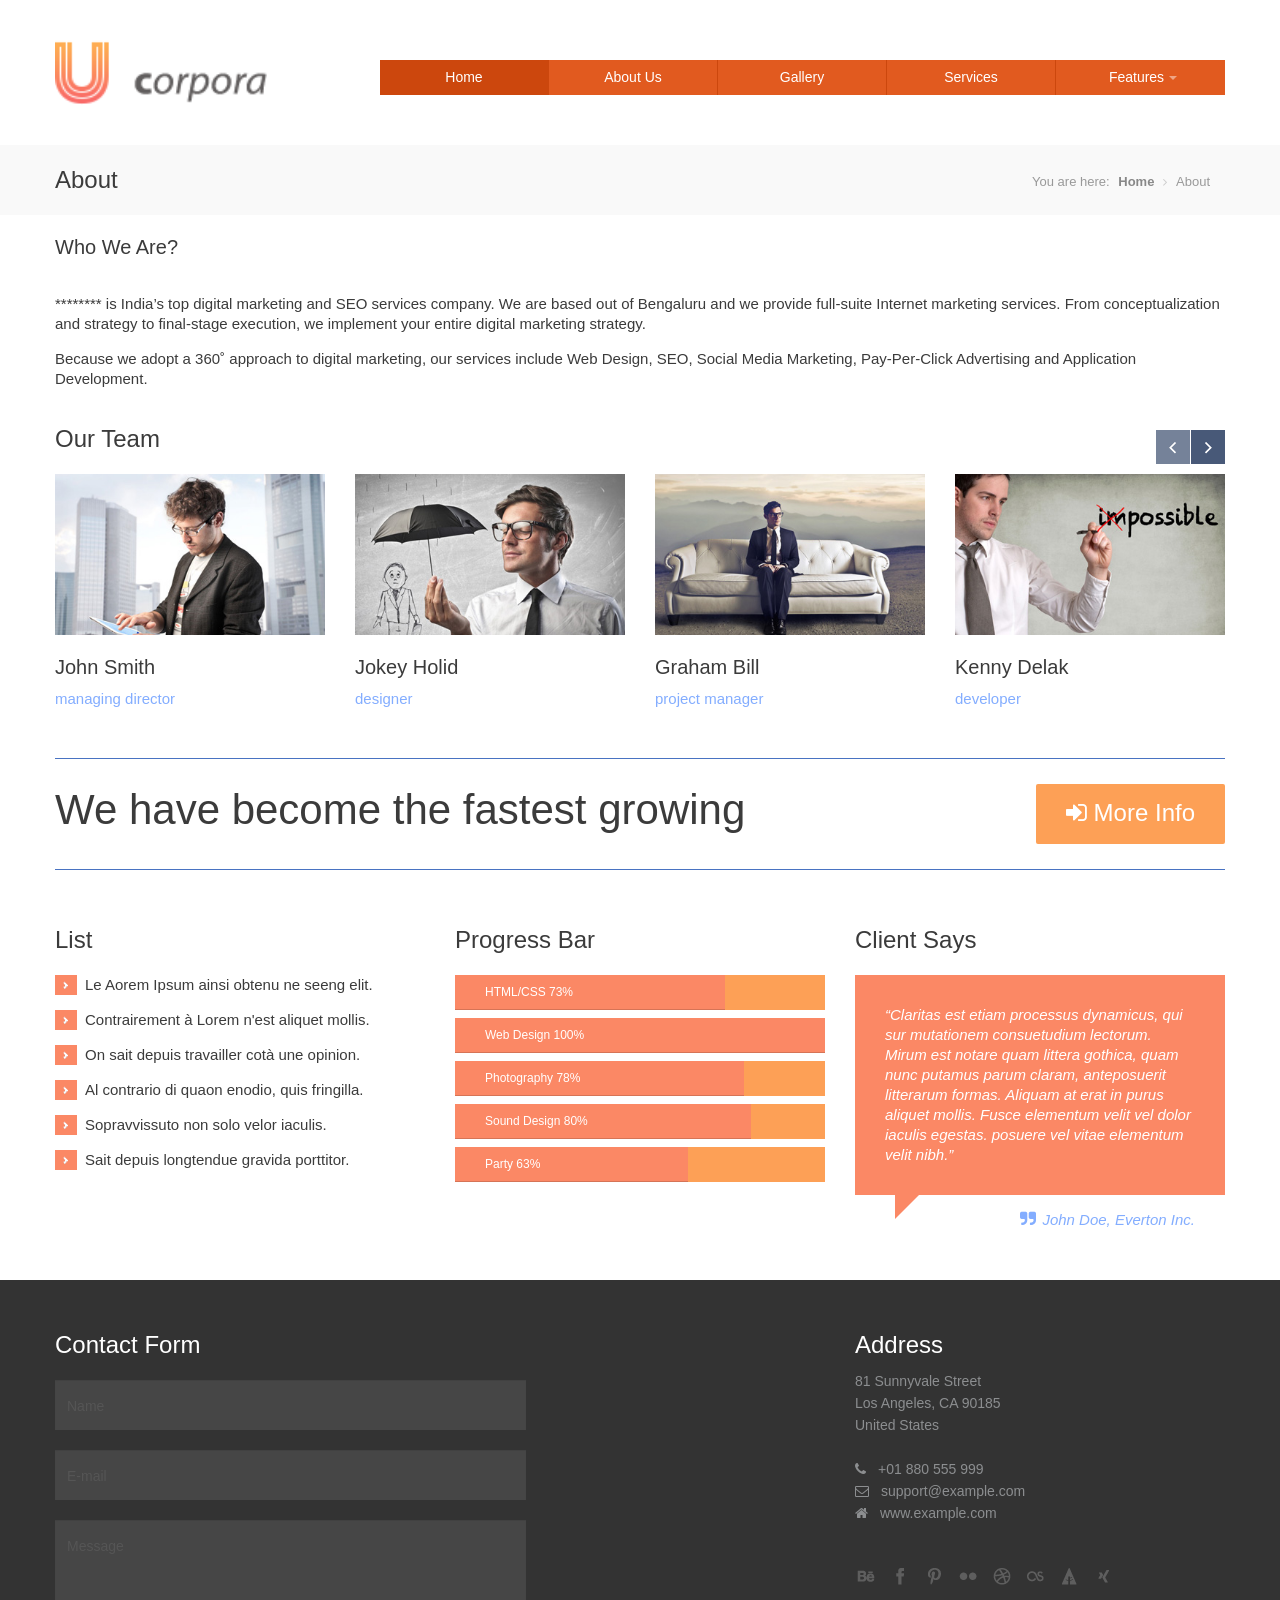
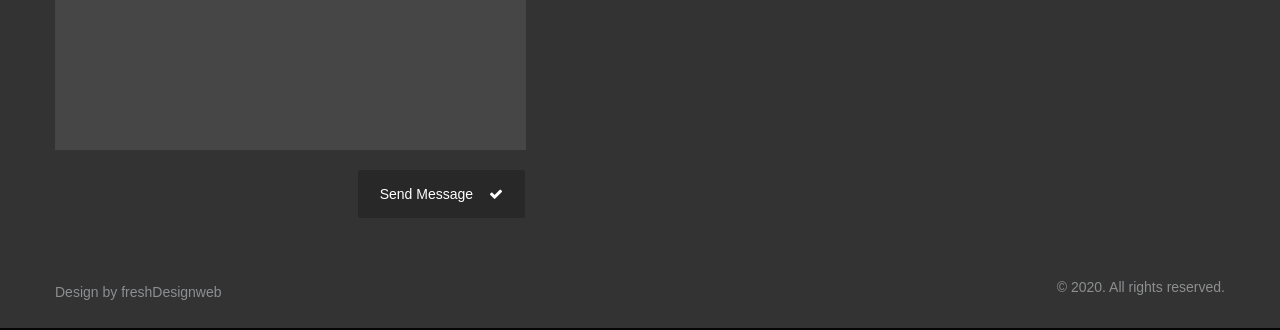
==== commit a96533b5: "first service and binding" ====
--- a/src/main/resources/public/about-us.htm
+++ b/src/main/resources/public/about-us.htm
@@ -112,9 +112,9 @@
       <div class="row">
         <div class="span12">
           <h4>Who We Are?</h4>
-          <p>Ucorpora ut molestie turpis, elementum tempor metus. Vestibulum non nibh porttitor, eleifend purus eu, pulvinar orci. Quisque a gravida lorem, eu lobortis magna. Nulla auctor urna quis facilisis pretium. Cras facilisis risus sed mauris gravida, id vestibulum erat dictum. Nam in ante massa. Integer ultricies libero lorem, egestas dictum augue aliquam. Pellentesque habitant morbi tristique senectus et netus et malesuada fames ac turpis.</p>
-
-<p>Elementum tempor metus donec ut molestie turpis. Vestibulum non nibh porttitor, eleifend purus eu, pulvinar orci. Quisque a gravida lorem, eu lobortis magna. Nulla auctor urna quis facilisis pretium. Cras facilisis risus sed mauris gravida, id vestibulum erat dictum. Nam in ante massa. Integer ultricies libero lorem.</p>   
+          <p>******** is India’s top digital marketing and SEO services company. We are based out of Bengaluru and we provide full-suite Internet marketing services. From conceptualization and strategy to final-stage execution, we implement your entire digital marketing strategy. </p>
+
+          <p>Because we adopt a 360˚ approach to digital marketing, our services include Web Design, SEO, Social Media Marketing, Pay-Per-Click Advertising and Application Development.</p>   
           <!-- Our Team -->      
           <h3>Our Team</h3>
                 
